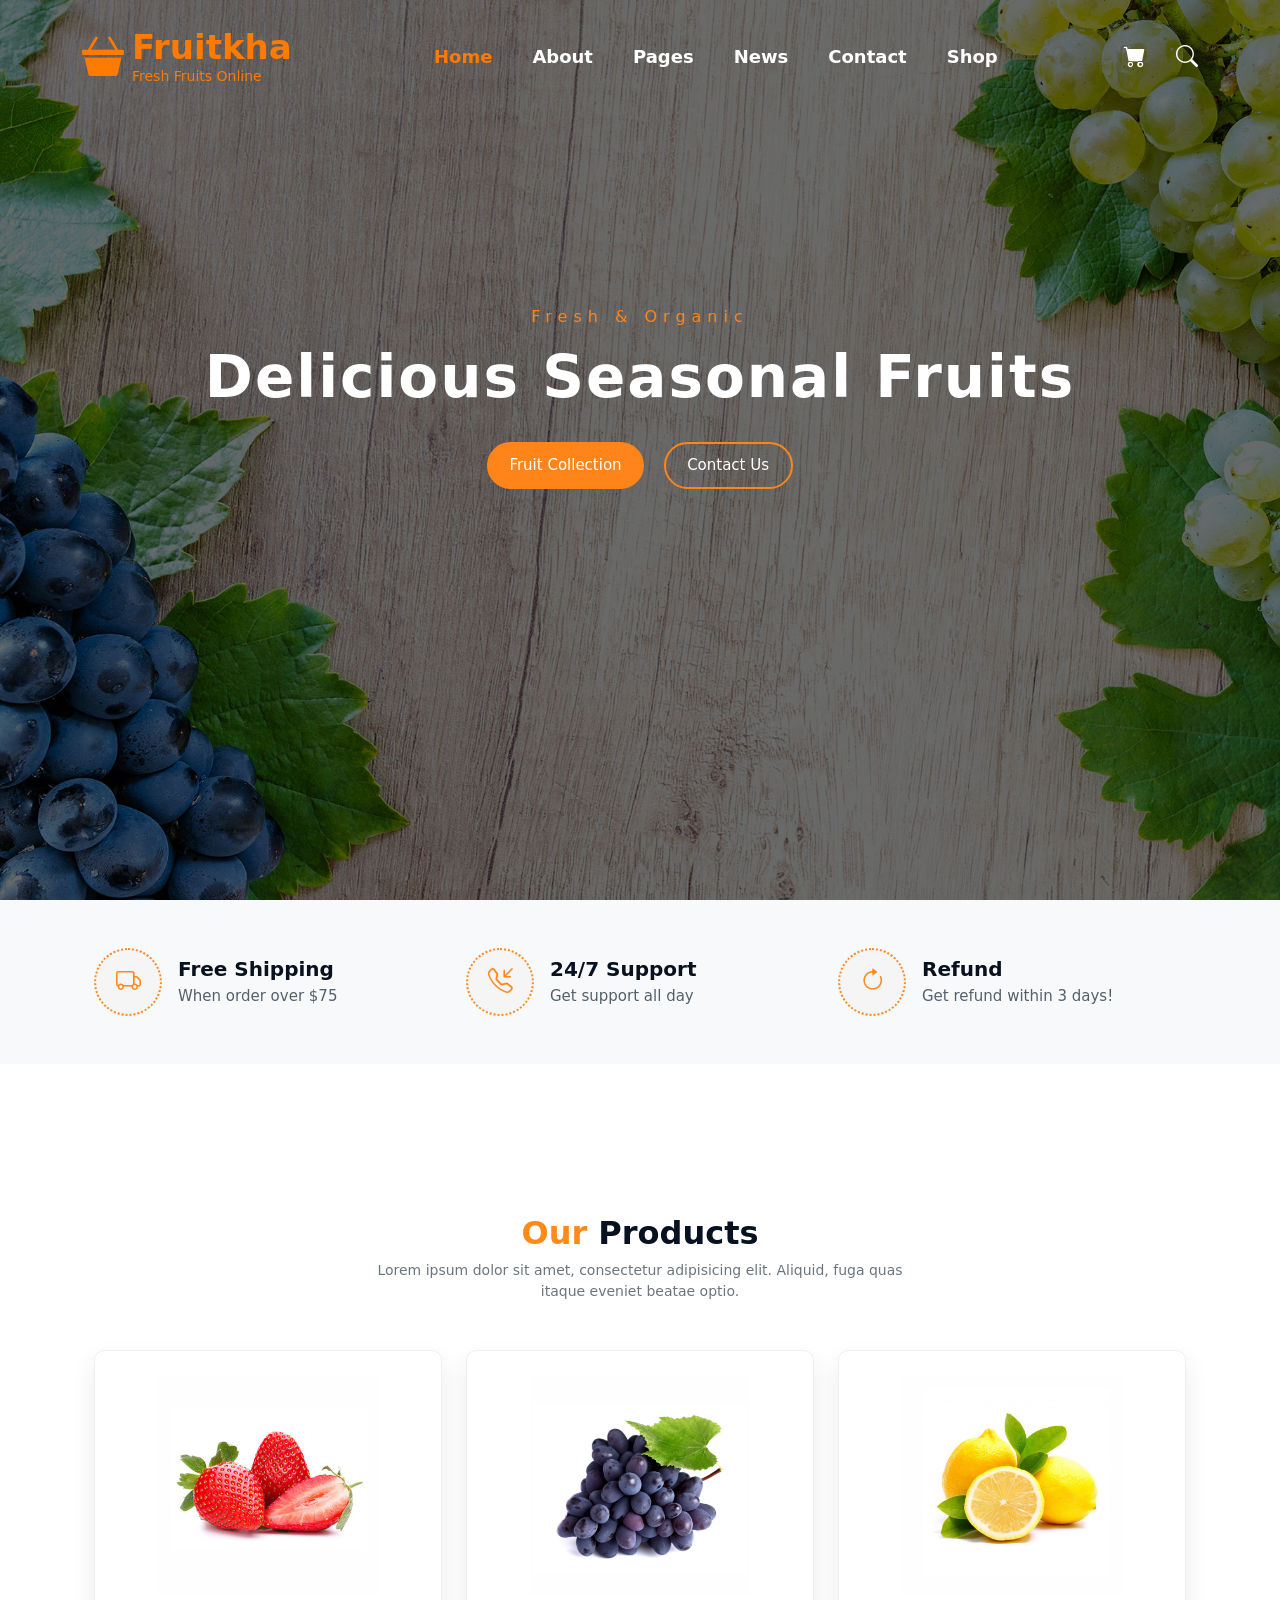
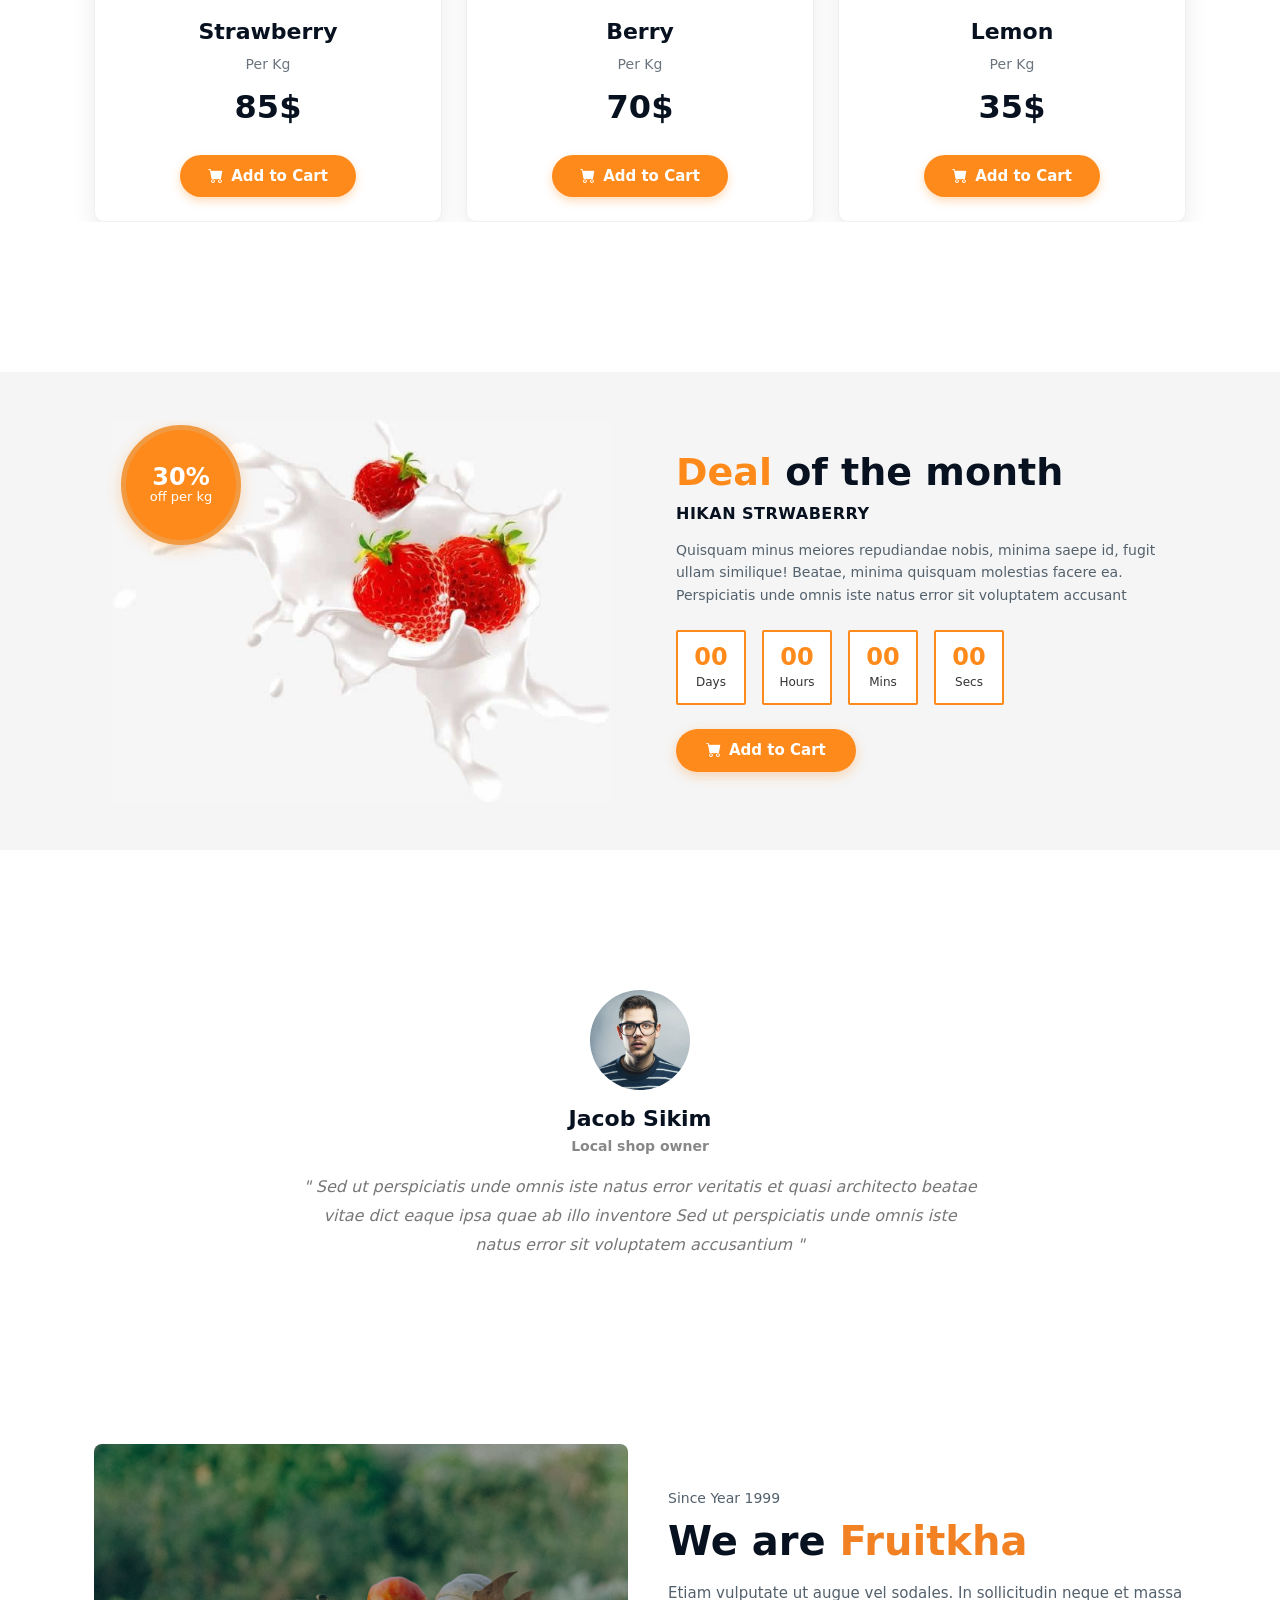
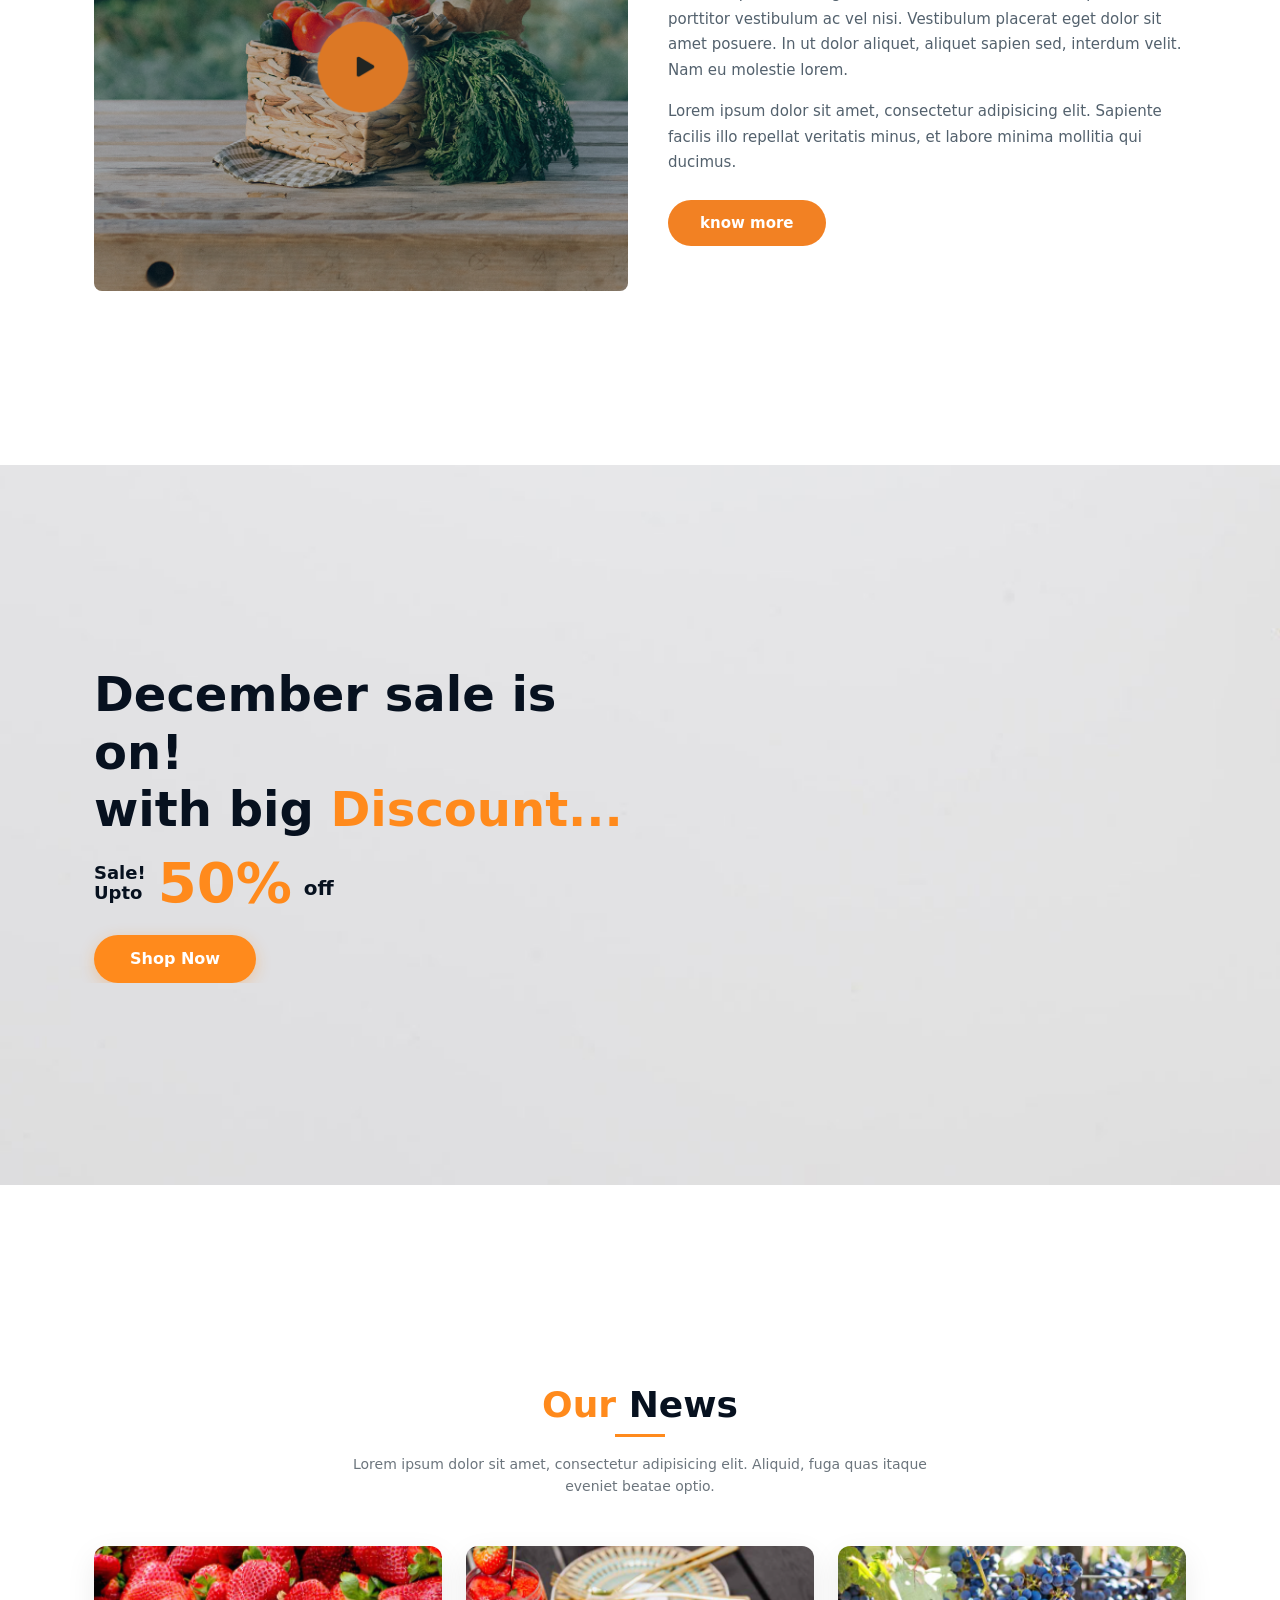
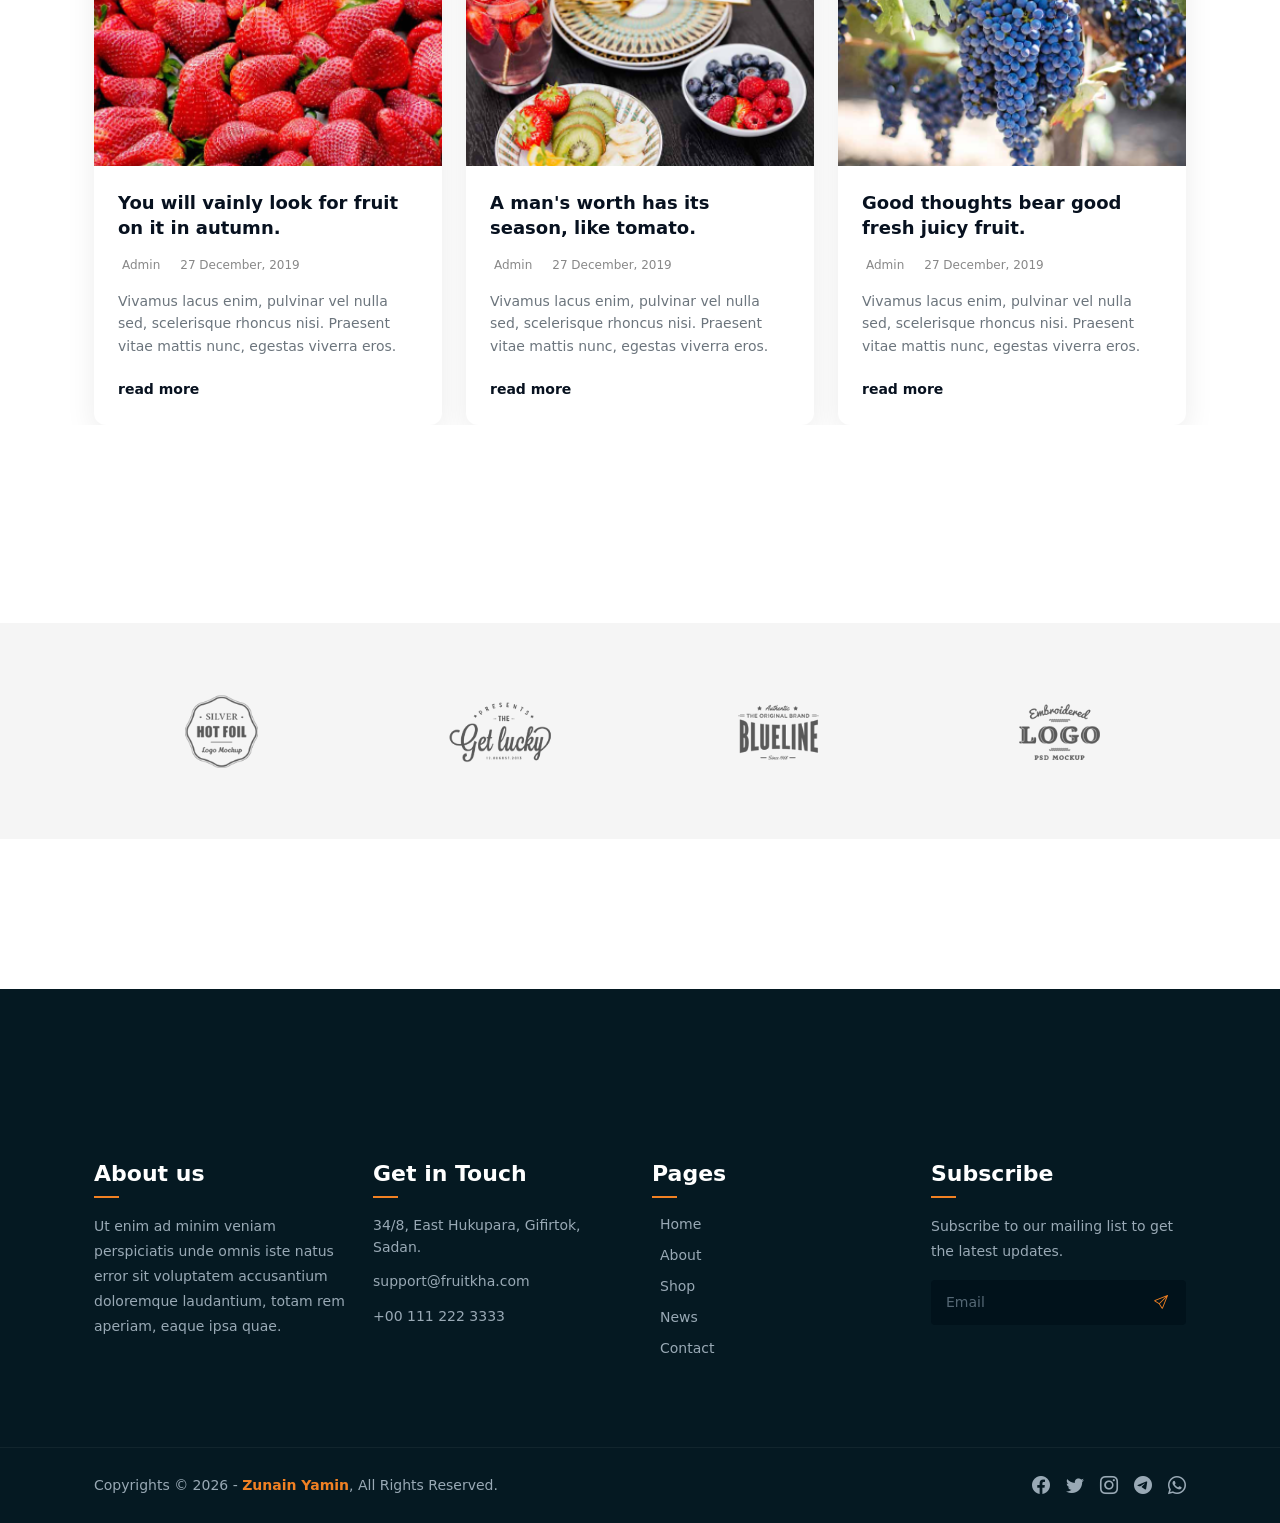
==== index.html @ 134c81fc "First commit - E-commerce project" ====
<!DOCTYPE html>
<html lang="en">

<head>
    <meta charset="UTF-8">
    <meta name="viewport" content="width=device-width, initial-scale=1.0">
    <title>Fruit shop</title>
    <link rel="stylesheet" href="https://cdn.jsdelivr.net/npm/@splidejs/splide@4.1.4/dist/css/splide.min.css">
    <link href="https://cdn.jsdelivr.net/npm/bootstrap@5.3.3/dist/css/bootstrap.min.css" rel="stylesheet" />

    <!-- Bootstrap Icons -->
    <link rel="stylesheet" href="https://cdn.jsdelivr.net/npm/bootstrap-icons@1.11.3/font/bootstrap-icons.min.css" />
    <link rel="stylesheet" href="./style.css">
</head>

<body>



    <section id="nav-bar">
        <nav class="navbar navbar-expand-lg fruit-navbar">
            <div class="container">

                <!-- Logo -->
                <a class="navbar-brand" href="#">
                    <div class="d-flex align-items-center">

                        <i class="bi bi-basket3-fill logo-icon"></i>

                        <div class="ms-2">
                            <div class="logo-title">Fruitkha</div>
                            <div class="logo-subtitle">Fresh Fruits Online</div>
                        </div>

                    </div>
                </a>


                <!-- Mobile Toggle -->
                <button class="navbar-toggler" type="button" data-bs-toggle="collapse" data-bs-target="#navbarMenu"
                    aria-controls="navbarMenu" aria-expanded="false" aria-label="Toggle navigation">

                    <span class="navbar-toggler-icon"></span>
                </button>


                <!-- Navbar Content -->
                <div class="collapse navbar-collapse" id="navbarMenu">

                    <!-- Menu -->
                    <ul class="navbar-nav mx-auto mb-2 mb-lg-0">

                        <li class="nav-item">
                            <a class="nav-link active" href="#">Home</a>
                        </li>

                        <li class="nav-item">
                            <a class="nav-link" href="#">About</a>
                        </li>

                        <li class="nav-item">
                            <a class="nav-link" href="#">Pages</a>
                        </li>

                        <li class="nav-item">
                            <a class="nav-link" href="#">News</a>
                        </li>

                        <li class="nav-item">
                            <a class="nav-link" href="#">Contact</a>
                        </li>

                        <li class="nav-item">
                            <a class="nav-link" href="#">Shop</a>
                        </li>

                    </ul>


                    <!-- Right Side -->
                    <div class="navbar-actions">

                        <a href="#">
                            <i class="bi bi-cart-fill"></i>
                        </a>

                        <a href="#">
                            <i class="bi bi-search"></i>
                        </a>

                    </div>

                </div>

            </div>
        </nav>

        <!------------ Hero-Section Content ---------->
        <div class="hero-content">
            <h1>
                <span>Fresh & Organic</span>
            </h1>
            <div class="hero-heading">
                <h1>Delicious Seasonal Fruits</h1>
            </div>
            <div class="buttons">
                <a href="#" class="btn-primary">Fruit Collection</a>
                <a href="#" class="btn-outline">Contact Us</a>
            </div>
        </div>




    </section>


    <!----------------------------Features---------------------------->

    <section class="features bg-light py-5">
        <div class="container">
            <div class="row align-items-center justify-content-start justify-content-md-between g-4">

                <!-- Free Shipping -->
                <div class="col-12 col-md-6 col-lg-4">
                    <div class="d-flex align-items-center justify-content-start">
                        <div class="feature-icon">
                            <i class="bi bi-truck"></i>
                        </div>

                        <div class="ms-3 text-start">
                            <h3 class="mb-1">Free Shipping</h3>
                            <p class="mb-0">When order over $75</p>
                        </div>
                    </div>
                </div>

                <!-- Support -->
                <div class="col-12 col-md-6 col-lg-4">
                    <div class="d-flex align-items-center justify-content-start">
                        <div class="feature-icon">
                            <i class="bi bi-telephone-inbound"></i>
                        </div>

                        <div class="ms-3 text-start">
                            <h3 class="mb-1">24/7 Support</h3>
                            <p class="mb-0">Get support all day</p>
                        </div>
                    </div>
                </div>

                <!-- Refund -->
                <div class="col-12 col-md-6 col-lg-4">
                    <div class="d-flex align-items-center justify-content-start">
                        <div class="feature-icon">
                            <i class="bi bi-arrow-clockwise"></i>
                        </div>

                        <div class="ms-3 text-start">
                            <h3 class="mb-1">Refund</h3>
                            <p class="mb-0">Get refund within 3 days!</p>
                        </div>
                    </div>
                </div>

            </div>
        </div>
    </section>

    <!---------------------------Our Products -------------------------->

    <section class="products">
        <div class="container">
            <!-- Section Title & Subtitle -->
            <div class="text-center mb-5">
                <h2 class="section-title">Our <span>Products</span></h2>
                <p class="section-subtitle mx-auto">
                    Lorem ipsum dolor sit amet, consectetur adipisicing elit. Aliquid, fuga quas itaque eveniet beatae
                    optio.
                </p>
            </div>

            <!-- Products Grid (col-12 mobile, col-md-6 tablet, col-lg-4 desktop) -->
            <div class="row g-4 justify-content-center">

                <!-- Product 1 -->
                <div class="col-12 col-md-6 col-lg-4">
                    <div class="product-card text-center p-4">
                        <div class="product-img mb-4">
                            <img src="./images/product-img-1.jpg" alt="Strawberry" class="img-fluid">
                        </div>
                        <h3 class="product-title">Strawberry</h3>
                        <p class="product-unit mb-2">Per Kg</p>
                        <div class="product-price mb-4">85$</div>
                        <button class="btn btn-cart">
                            <i class="bi bi-cart-fill me-2"></i>Add to Cart
                        </button>
                    </div>
                </div>

                <!-- Product 2 -->
                <div class="col-12 col-md-6 col-lg-4">
                    <div class="product-card text-center p-4">
                        <div class="product-img mb-4">
                            <img src="./images/product-img-2.jpg" alt="Berry" class="img-fluid">
                        </div>
                        <h3 class="product-title">Berry</h3>
                        <p class="product-unit mb-2">Per Kg</p>
                        <div class="product-price mb-4">70$</div>
                        <button class="btn btn-cart">
                            <i class="bi bi-cart-fill me-2"></i>Add to Cart
                        </button>
                    </div>
                </div>

                <!-- Product 3 -->
                <div class="col-12 col-md-6 col-lg-4">
                    <div class="product-card text-center p-4">
                        <div class="product-img mb-4">
                            <img src="./images/product-img-3.jpg" alt="Lemon" class="img-fluid">
                        </div>
                        <h3 class="product-title">Lemon</h3>
                        <p class="product-unit mb-2">Per Kg</p>
                        <div class="product-price mb-4">35$</div>
                        <button class="btn btn-cart">
                            <i class="bi bi-cart-fill me-2"></i>Add to Cart
                        </button>
                    </div>
                </div>

            </div>
        </div>
    </section>

    <!---------------------------Our Deal -------------------------->

    <section class="deal-section py-5">
        <div class="container">
            <div class="row align-items-center g-4">

                <!-- Left Column: Image with Badge Overlay -->
                <div class="col-12 col-lg-6">
                    <div class="deal-img-wrapper position-relative text-center">

                        <!-- Offer Badge overlay on top-left of image -->
                        <div class="discount-badge">
                            <span class="badge-percent">30%</span>
                            <span class="badge-text">off per kg</span>
                        </div>

                        <!-- Image Placeholder -->
                        <img src="./images/Deal-img.jpg" alt="Hikan Strawberry Deal" class="img-fluid deal-img">
                    </div>
                </div>

                <!-- Right Column: Content & Countdown -->
                <div class="col-12 col-lg-6">
                    <div class="deal-content ps-lg-4">
                        <h2 class="deal-title mb-2">Deal <span>of the month</span></h2>
                        <h4 class="deal-subtitle text-uppercase mb-3">HIKAN STRWABERRY</h4>
                        <p class="deal-description mb-4">
                            Quisquam minus meiores repudiandae nobis, minima saepe id, fugit ullam similique! Beatae,
                            minima quisquam molestias facere ea. Perspiciatis unde omnis iste natus error sit voluptatem
                            accusant
                        </p>

                        <!-- Timer Countdown Boxes -->
                        <div class="timer-container d-flex gap-3 mb-4 flex-wrap">
                            <div class="timer-box">
                                <span class="timer-number">00</span>
                                <span class="timer-label">Days</span>
                            </div>
                            <div class="timer-box">
                                <span class="timer-number">00</span>
                                <span class="timer-label">Hours</span>
                            </div>
                            <div class="timer-box">
                                <span class="timer-number">00</span>
                                <span class="timer-label">Mins</span>
                            </div>
                            <div class="timer-box">
                                <span class="timer-number">00</span>
                                <span class="timer-label">Secs</span>
                            </div>
                        </div>

                        <!-- Add to Cart Button -->
                        <button class="btn btn-cart">
                            <i class="bi bi-cart-fill me-2"></i>Add to Cart
                        </button>
                    </div>
                </div>

            </div>
        </div>
    </section>


    <!-------------- Testimonial Section ----------------->
    <section class="testimonial-section">
        <div class="container">
            <div class="splide testimonial-slider" id="testimonialSlider">
                <div class="splide__track">
                    <ul class="splide__list">

                        <!-- Slide 1 -->
                        <li class="splide__slide">
                            <div class="testimonial-card text-center">
                                <div class="avatar-wrapper mb-3">
                                    <img src="./images/avatar3.png" alt="Jacob Sikim" class="avatar-img">
                                </div>
                                <h3 class="author-name">Jacob Sikim</h3>
                                <span class="author-title d-block mb-3">Local shop owner</span>
                                <p class="testimonial-quote">
                                    " Sed ut perspiciatis unde omnis iste natus error veritatis et quasi architecto
                                    beatae vitae dict eaque ipsa quae ab illo inventore Sed ut perspiciatis unde omnis
                                    iste natus error sit voluptatem accusantium "
                                </p>
                                <div class="quote-icon">
                                    <i class="fa-solid fa-quote-right"></i>
                                </div>
                            </div>
                        </li>

                        <!-- Slide 2 -->
                        <li class="splide__slide">
                            <div class="testimonial-card text-center">
                                <div class="avatar-wrapper mb-3">
                                    <img src="./images/avatar1.png" alt="John Doe" class="avatar-img">
                                </div>
                                <h3 class="author-name">John Doe</h3>
                                <span class="author-title d-block mb-3">Store Owner</span>
                                <p class="testimonial-quote">
                                    " Sed ut perspiciatis unde omnis iste natus error veritatis et quasi architecto
                                    beatae vitae dict eaque ipsa quae ab illo inventore Sed ut perspiciatis unde omnis
                                    iste natus error sit voluptatem accusantium "
                                </p>
                                <div class="quote-icon">
                                    <i class="fa-solid fa-quote-right"></i>
                                </div>
                            </div>
                        </li>

                        <!-- Slide 3 -->
                        <li class="splide__slide">
                            <div class="testimonial-card text-center">
                                <div class="avatar-wrapper mb-3">
                                    <img src="./images/avatar2.png" alt="Alex Smith" class="avatar-img">
                                </div>
                                <h3 class="author-name">Alex Smith</h3>
                                <span class="author-title d-block mb-3">Customer</span>
                                <p class="testimonial-quote">
                                    " Sed ut perspiciatis unde omnis iste natus error veritatis et quasi architecto
                                    beatae vitae dict eaque ipsa quae ab illo inventore Sed ut perspiciatis unde omnis
                                    iste natus error sit voluptatem accusantium "
                                </p>
                                <div class="quote-icon">
                                    <i class="fa-solid fa-quote-right"></i>
                                </div>
                            </div>
                        </li>

                    </ul>
                </div>
            </div>
        </div>
    </section>


    <!-------------- About Section ----------------->

    <section class="about-section">
        <div class="container py-lg-4">
            <div class="row align-items-center g-5">

                <!-- Left Column: Video Image Box -->
                <div class="col-12 col-lg-6">
                    <div class="video-box position-relative overflow-hidden rounded-3">
                        <img src="./images/image.png" alt="We are Fruitkha" class="img-fluid w-100 video-thumb">

                        <!-- Play Button Overlay -->
                        <a href="https://www.youtube.com/watch?v=YOUR_VIDEO_ID" class="play-btn popup-youtube">
                            <i class="fa-solid fa-play"></i>
                        </a>
                    </div>
                </div>

                <!-- Right Column: Text Content -->
                <div class="col-12 col-lg-6">
                    <div class="about-content ps-lg-3">
                        <span class="subtitle d-block mb-2">Since Year 1999</span>
                        <h2 class="title mb-3">We are <span>Fruitkha</span></h2>

                        <p class="description mb-3">
                            Etiam vulputate ut augue vel sodales. In sollicitudin neque et massa porttitor vestibulum ac
                            vel nisi. Vestibulum placerat eget dolor sit amet posuere. In ut dolor aliquet, aliquet
                            sapien sed, interdum velit. Nam eu molestie lorem.
                        </p>

                        <p class="description mb-4">
                            Lorem ipsum dolor sit amet, consectetur adipisicing elit. Sapiente facilis illo repellat
                            veritatis minus, et labore minima mollitia qui ducimus.
                        </p>

                        <a href="#" class="btn btn-know-more">know more</a>
                    </div>
                </div>

            </div>
        </div>
    </section>



    <!-------------- Sale Section ----------------->


    <section id="sale" class="d-flex align-items-center">
        <div class="container">
            <div class="row">
                <div class="col-12 col-md-8 col-lg-6">
                    <div class="sale-content">
                        <h2 class="sale-title mb-3 font-size">
                            December sale is on!<br>
                            with big <span>Discount...</span>
                        </h2>

                        <div class="sale-offer mb-4">
                            <span class="sale-text">Sale!<br>Upto</span>
                            <span class="discount-price">50%</span>
                            <span class="off-text">off</span>
                        </div>

                        <a href="#" class="btn btn-shop-now">Shop Now</a>
                    </div>
                </div>
            </div>
        </div>
    </section>



    <!-------------- News Section ----------------->

    <section class="news-section py-5">
        <div class="container">

            <!-- Section Header -->
            <div class="text-center mb-5">
                <h2 class="news-title">Our <span>News</span></h2>
                <div class="title-underline mx-auto mb-3"></div>
                <p class="news-subtitle mx-auto">
                    Lorem ipsum dolor sit amet, consectetur adipisicing elit. Aliquid, fuga quas itaque eveniet beatae
                    optio.
                </p>
            </div>

            <!-- News Cards Grid -->
            <div class="row g-4 justify-content-center">

                <!-- Card 1 -->
                <div class="col-12 col-md-6 col-lg-4">
                    <div class="news-card h-100">
                        <div class="news-img-box">
                            <img src="./images/news 1.png" alt="News Image" class="news-img">
                        </div>
                        <div class="news-content p-4">
                            <h3 class="news-card-title">You will vainly look for fruit on it in autumn.</h3>

                            <div class="news-meta d-flex gap-3 my-3">
                                <span><i class="fa-solid fa-user me-1"></i> Admin</span>
                                <span><i class="fa-solid fa-calendar-days me-1"></i> 27 December, 2019</span>
                            </div>

                            <p class="news-excerpt">
                                Vivamus lacus enim, pulvinar vel nulla sed, scelerisque rhoncus nisi. Praesent vitae
                                mattis nunc, egestas viverra eros.
                            </p>

                            <a href="#" class="read-more-btn">read more <i class="fa-solid fa-angle-right ms-1"></i></a>
                        </div>
                    </div>
                </div>

                <!-- Card 2 -->
                <div class="col-12 col-md-6 col-lg-4">
                    <div class="news-card h-100">
                        <div class="news-img-box">
                            <img src="./images/news2.png" alt="News Image" class="news-img">
                        </div>
                        <div class="news-content p-4">
                            <h3 class="news-card-title">A man's worth has its season, like tomato.</h3>

                            <div class="news-meta d-flex gap-3 my-3">
                                <span><i class="fa-solid fa-user me-1"></i> Admin</span>
                                <span><i class="fa-solid fa-calendar-days me-1"></i> 27 December, 2019</span>
                            </div>

                            <p class="news-excerpt">
                                Vivamus lacus enim, pulvinar vel nulla sed, scelerisque rhoncus nisi. Praesent vitae
                                mattis nunc, egestas viverra eros.
                            </p>

                            <a href="#" class="read-more-btn">read more <i class="fa-solid fa-angle-right ms-1"></i></a>
                        </div>
                    </div>
                </div>

                <!-- Card 3 -->
                <div class="col-12 col-md-6 col-lg-4">
                    <div class="news-card h-100">
                        <div class="news-img-box">
                            <img src="./images/news3.png" alt="News Image" class="news-img">
                        </div>
                        <div class="news-content p-4">
                            <h3 class="news-card-title">Good thoughts bear good fresh juicy fruit.</h3>

                            <div class="news-meta d-flex gap-3 my-3">
                                <span><i class="fa-solid fa-user me-1"></i> Admin</span>
                                <span><i class="fa-solid fa-calendar-days me-1"></i> 27 December, 2019</span>
                            </div>

                            <p class="news-excerpt">
                                Vivamus lacus enim, pulvinar vel nulla sed, scelerisque rhoncus nisi. Praesent vitae
                                mattis nunc, egestas viverra eros.
                            </p>

                            <a href="#" class="read-more-btn">read more <i class="fa-solid fa-angle-right ms-1"></i></a>
                        </div>
                    </div>
                </div>

            </div>
        </div>
    </section>


    <!-------------- Collabrations ----------------->

    <section class="logo-carousel-section py-5">
        <div class="container">
            <div class="row align-items-center justify-content-center g-4">

                <!-- Logo 1 -->
                <div class="col-6 col-md-3">
                    <div class="logo-item d-flex align-items-center justify-content-center">
                        <img src="./images/logo1.png" alt="Client Logo 1" class="img-fluid logo-img">
                    </div>
                </div>

                <!-- Logo 2 -->
                <div class="col-6 col-md-3">
                    <div class="logo-item d-flex align-items-center justify-content-center">
                        <img src="./images/logo2.png" alt="Client Logo 2" class="img-fluid logo-img">
                    </div>
                </div>

                <!-- Logo 3 -->
                <div class="col-6 col-md-3">
                    <div class="logo-item d-flex align-items-center justify-content-center">
                        <img src="./images/logo3.png" alt="Client Logo 3" class="img-fluid logo-img">
                    </div>
                </div>

                <!-- Logo 4 -->
                <div class="col-6 col-md-3">
                    <div class="logo-item d-flex align-items-center justify-content-center">
                        <img src="./images/go4.png" alt="Client Logo 4" class="img-fluid logo-img">
                    </div>
                </div>

            </div>
        </div>
    </section>


    <footer class="footer-section">
        <!-- Main Footer Content -->
        <div class="footer-top py-5">
            <div class="container py-lg-4">
                <div class="row g-4">

                    <!-- Col 1: About us -->
                    <div class="col-12 col-md-6 col-lg-3">
                        <div class="footer-box">
                            <h2 class="widget-title">About us</h2>
                            <div class="title-line mb-3"></div>
                            <p class="footer-text">
                                Ut enim ad minim veniam perspiciatis unde omnis iste natus error sit voluptatem
                                accusantium doloremque laudantium, totam rem aperiam, eaque ipsa quae.
                            </p>
                        </div>
                    </div>

                    <!-- Col 2: Get in Touch -->
                    <div class="col-12 col-md-6 col-lg-3">
                        <div class="footer-box">
                            <h2 class="widget-title">Get in Touch</h2>
                            <div class="title-line mb-3"></div>
                            <ul class="contact-info list-unstyled">
                                <li>34/8, East Hukupara, Gifirtok, Sadan.</li>
                                <li>support@fruitkha.com</li>
                                <li>+00 111 222 3333</li>
                            </ul>
                        </div>
                    </div>

                    <!-- Col 3: Pages -->
                    <div class="col-12 col-md-6 col-lg-3">
                        <div class="footer-box">
                            <h2 class="widget-title">Pages</h2>
                            <div class="title-line mb-3"></div>
                            <ul class="footer-links list-unstyled">
                                <li><a href="#"><i class="fa-solid fa-chevron-right"></i> Home</a></li>
                                <li><a href="#"><i class="fa-solid fa-chevron-right"></i> About</a></li>
                                <li><a href="#"><i class="fa-solid fa-chevron-right"></i> Shop</a></li>
                                <li><a href="#"><i class="fa-solid fa-chevron-right"></i> News</a></li>
                                <li><a href="#"><i class="fa-solid fa-chevron-right"></i> Contact</a></li>
                            </ul>
                        </div>
                    </div>

                    <!-- Col 4: Subscribe -->
                    <div class="col-12 col-md-6 col-lg-3">
                        <div class="footer-box">
                            <h2 class="widget-title">Subscribe</h2>
                            <div class="title-line mb-3"></div>
                            <p class="footer-text mb-3">
                                Subscribe to our mailing list to get the latest updates.
                            </p>
                            <form class="subscribe-form d-flex">
                                <input type="email" placeholder="Email" required>
                                <button type="submit"><i class="bi bi-send"></i></button>
                            </form>
                        </div>
                    </div>

                </div>
            </div>
        </div>

        <!-- Sub Footer / Copyright -->
        <div class="copyright-section py-4">
            <div class="container">
                <div class="row align-items-center g-3">
                    <div class="col-12 col-md-8 text-center text-md-start">
                        <p class="copyright-text mb-0">
                            Copyrights © 2026 - <a href="#">Zunain Yamin</a>, All Rights Reserved.<br
                                class="d-block d-sm-none">
                            
                        </p>
                    </div>
                    <div class="col-12 col-md-4 text-center text-md-end">
                        <div class="social-icons d-flex justify-content-center justify-content-md-end gap-3">
                            <a href="#"><i class="bi bi-facebook"></i></a>
                            <a href="#"><i class="bi bi-twitter"></i></a>
                            <a href="#"><i class="bi bi-instagram"></i></a>
                            <a href="#"><i class="bi bi-telegram"></i></a>
                            <a href="#"><i class="bi bi-whatsapp"></i></a>
                        </div>
                    </div>
                </div>
            </div>
        </div>
    </footer>




    <script src="https://cdn.jsdelivr.net/npm/@splidejs/splide@4.1.4/dist/js/splide.min.js"></script>

    <script>
        document.addEventListener('DOMContentLoaded', function () {
            new Splide('#testimonialSlider', {
                type: 'loop',
                perPage: 1,
                autoplay: true,
                interval: 2400,
                arrows: false,
                pagination: true,
                pauseOnHover: true,
            }).mount();
        });
    </script>

    <!-- Bootstrap JS -->
    <script src="https://cdn.jsdelivr.net/npm/bootstrap@5.3.3/dist/js/bootstrap.bundle.min.js"></script>
</body>

</html>
---- style.css ----
/* =========================
   NAVBAR
========================= */


#nav-bar {
    background: linear-gradient(rgba(0, 0, 0, 0.586),
            rgba(0, 0, 0, 0.586)), url(./images/hero-bg.jpg);
    background-attachment: fixed;
    min-height: 100vh;
    background-size: cover;
    background-position: center;
    background-repeat: no-repeat;
}

.fruit-navbar {
    width: 100%;
    min-height: 100px;

    /* Transparent background
    background: rgba(255, 255, 255, 0.08); */


}



/* =========================
   LOGO
========================= */

.logo-icon {
    color: #ff7a00;
    font-size: 42px;
}

.logo-title {
    color: #ff7a00;
    font-size: 34px;
    font-weight: 700;
    line-height: 1;
}

.logo-subtitle {
    color: #ff7a00;
    font-size: 14px;
    margin-top: 5px;
    line-height: 1;
}


/* =========================
   NAV LINKS
========================= */

.fruit-navbar .nav-link {
    color: #fff;
    font-size: 18px;
    font-weight: 600;

    padding: 35px 20px !important;

    transition: 0.3s;
}

.fruit-navbar .nav-link:hover {
    color: #ff7a00;
}

.fruit-navbar .nav-link.active {
    color: #ff7a00;
}


/* =========================
   RIGHT ICONS
========================= */

.navbar-actions {
    display: flex;
    align-items: center;
    gap: 30px;
}

.navbar-actions a {
    color: #fff;
    font-size: 22px;
    text-decoration: none;

    transition: 0.3s;
}

.navbar-actions a:hover {
    color: #ff7a00;
}


/* =========================
   MOBILE
========================= */

.navbar-toggler {
    border: 1px solid rgba(255, 255, 255, .4);
}

.navbar-toggler:focus {
    box-shadow: none;
}

.navbar-toggler-icon {
    filter: brightness(0) invert(1);
}


@media (max-width: 991px) {

    .fruit-navbar {
        min-height: 80px;
    }

    .logo-icon {
        font-size: 32px;
    }

    .logo-title {
        font-size: 27px;
    }

    .logo-subtitle {
        font-size: 11px;
    }

    .fruit-navbar .nav-link {
        padding: 12px 0 !important;
        text-align: center;
    }

    .fruit-navbar .navbar-collapse {
        margin-top: 10px;
        padding: 15px;

        background: rgba(0, 0, 0, 0.7);
        border-radius: 8px;
    }

    .navbar-actions {
        justify-content: center;
        margin-top: 15px;
        padding-bottom: 10px;
    }
}

.hero-content {
    min-height: 60vh;
    display: flex;
    flex-direction: column;
    align-items: center;
    justify-content: center;
    text-align: center;

}

/* -----------Hero heading--------------- */
h1 span {
    color: #ff8419;
    letter-spacing: 6px;
    font-size: 16px;

}

.hero-heading h1 {
    color: white;
    margin-bottom: 30px;
    font-weight: 900;
    letter-spacing: 2px;

}

/* Large Desktop */
@media (min-width: 1400px) {
    .hero-heading h1 {
        font-size: 64px;
    }
}

/* Desktop / Laptop */
@media (min-width: 1200px) and (max-width: 1399px) {
    .hero-heading h1 {
        font-size: 58px;
    }
}

/* Small Laptop / Tablet Landscape */
@media (min-width: 992px) and (max-width: 1199px) {
    .hero-heading h1 {
        font-size: 52px;
    }
}

/* Tablet */
@media (min-width: 768px) and (max-width: 991px) {
    .hero-heading h1 {
        font-size: 46px;
    }
}

/* Mobile */
@media (min-width: 576px) and (max-width: 767px) {
    .hero-heading h1 {
        font-size: 40px;
    }
}

/* Small Mobile */
@media (max-width: 575px) {
    .hero-heading h1 {
        font-size: 34px;
    }
}

/* -------Hero buttons------------ */
.buttons {
    display: flex;
    align-items: center;
    gap: 20px;
}

.buttons a {
    height: 47px;
    padding: 0 20px;
    display: flex;
    align-items: center;
    justify-content: center;
    border-radius: 30px;
    font-size: 15px;
    font-weight: 500;
    text-decoration: none;
    transition: 0.3s ease;
}

/* Fruit Collection */
.btn-primary {
    min-width: 152px;
    background: #ff8419;
    color: #fff;
    border: 2px solid #ff8419;
}

/* Contact Us */
.btn-outline {
    min-width: 129px;
    background: transparent;
    color: #fff;
    border: 2px solid #ff8419;
}

/* Hover */
.btn-primary:hover {
    background: #e96f08;
    border-color: #e96f08;
}

.btn-outline:hover {
    background: #ff8419;
    color: #fff;
}


/* =========================
   FEATURES
========================= */



.feature-icon {
    background-color: #f5f5f5;
    width: 68px;
    height: 68px;
    min-width: 68px;

    border: 2px dotted #ff8a1c;
    border-radius: 50%;

    display: flex;
    align-items: center;
    justify-content: center;

    color: #ff8a1c;
    font-size: 25px;
    flex-shrink: 0;
}

.features h3 {
    font-size: 20px;
    font-weight: 700;
    color: #07111f;
    text-align: left;
}

.features p {
    font-size: 15px;
    color: #53616d;
    text-align: left;
}

/* Extra safety for small devices to strictly keep elements left-aligned */
@media (max-width: 767.98px) {
    .features .d-flex {
        justify-content: flex-start !important;
    }
}

/* =========================
   OUR PRODUCTS
========================= */

.products {
    margin-top: 150px;
    margin-bottom: 150px;
}

/* Section & Titles */
.section-title {
    font-size: 32px;
    font-weight: 800;
    color: #ff8a1c;
}

.section-title span {
    color: #07111f;
}

.section-subtitle {
    max-width: 550px;
    color: #6c757d;
    font-size: 14px;
}

/* Card Styling - Fixed border & shadow */
.product-card {
    background: #ffffff;
    border-radius: 10px;
    border: 1px solid #f0f0f0;
    box-shadow: 0 10px 25px rgba(0, 0, 0, 0.08);
    transition: transform 0.3s ease;
}

/* Image sizing matching reference height */
.product-img {
    height: 220px;
    display: flex;
    align-items: center;
    justify-content: center;
}

.product-img img {
    max-height: 100%;
    object-fit: contain;
}

/* Typography matching original bold styling */
.product-title {
    font-size: 22px;
    font-weight: 800;
    color: #07111f;
}

.product-unit {
    font-size: 14px;
    color: #6c757d;
}

.product-price {
    font-size: 32px;
    font-weight: 800;
    color: #07111f;
}

/* Orange Pill Button - Fixed width & background */
.btn-cart {
    background-color: #ff8a1c !important;
    color: #ffffff !important;
    border-radius: 50px !important;
    padding: 10px 28px !important;
    font-size: 15px !important;
    font-weight: 600 !important;
    border: none !important;
    display: inline-flex;
    align-items: center;
    justify-content: center;
    box-shadow: 0 4px 10px rgba(255, 138, 28, 0.3);
}

.btn-cart:hover {
    background-color: #e0740f !important;
}

/* =========================
   DEAL
========================= */


/* Main Section Background */
.deal-section {
    background-color: #f5f5f5;
}

/* Image Wrapper and Discount Badge Styling */
.deal-img-wrapper {
    max-width: 500px;
    margin: 0 auto;
}

.deal-img {
    width: 100%;
    height: auto;
    object-fit: contain;
}

.discount-badge {
    position: absolute;
    top: 5px;
    left: 10px;
    width: 120px;
    height: 120px;
    background-color: #ff8a1c;
    border: 5px solid #f29a41;
    /* Outer ring effect */
    border-radius: 50%;
    color: #ffffff;
    display: flex;
    flex-direction: column;
    align-items: center;
    justify-content: center;
    z-index: 2;
    box-shadow: 0 4px 15px rgba(255, 138, 28, 0.3);
}

.badge-percent {
    font-size: 24px;
    font-weight: 800;
    line-height: 1;
}

.badge-text {
    font-size: 13px;
    font-weight: 500;
    line-height: 1.2;
}

/* Typography */
.deal-title {
    font-size: 38px;
    font-weight: 800;
    color: #ff8a1c;
}

.deal-title span {
    color: #07111f;
}

.deal-subtitle {
    font-size: 16px;
    font-weight: 700;
    color: #07111f;
    letter-spacing: 0.5px;
}

.deal-description {
    color: #53616d;
    font-size: 14px;
    line-height: 1.6;
    max-width: 520px;
}

/* Countdown Timer Styling */
.timer-box {
    width: 70px;
    height: 75px;
    border: 2px solid #ff8a1c;
    background-color: #ffffff;
    display: flex;
    flex-direction: column;
    align-items: center;
    justify-content: center;
    border-radius: 2px;
}

.timer-number {
    font-size: 24px;
    font-weight: 800;
    color: #ff8a1c;
    line-height: 1;
}

.timer-label {
    font-size: 12px;
    color: #333333;
    margin-top: 4px;
    font-weight: 500;
}

/* Orange Pill Button */
.deal-content .btn-cart {
    background-color: #ff8a1c !important;
    color: #ffffff !important;
    border-radius: 50px !important;
    padding: 10px 30px !important;
    font-size: 15px !important;
    font-weight: 600 !important;
    border: none !important;
    display: inline-flex;
    align-items: center;
    justify-content: center;
    box-shadow: 0 4px 12px rgba(255, 138, 28, 0.3);
}

.deal-content .btn-cart:hover {
    background-color: #e0740f !important;
}

/* Mobile responsive tweak for badge size */
@media (max-width: 576px) {
    .discount-badge {
        width: 90px;
        height: 90px;
        top: 0;
        left: 0;
    }

    .badge-percent {
        font-size: 18px;
    }

    .badge-text {
        font-size: 10px;
    }

    .deal-title {
        font-size: 30px;
    }
}

/* =========================
   TESTINOMIAL
========================= */
.testimonial-section {
    background-color: #ffffff;
    margin-top: 120px;
    margin-bottom: 120px;
}

.testimonial-card {
    max-width: 750px;
    margin: 0 auto;
    padding: 20px;
}

/* Avatar Image */
.avatar-wrapper {
    width: 100px;
    height: 100px;
    margin: 0 auto;
}

.avatar-img {
    width: 100%;
    height: 100%;
    object-fit: cover;
    border-radius: 50%;
}

/* Text Styling */
.author-name {
    font-size: 22px;
    font-weight: 800;
    color: #07111f;
    margin-bottom: 4px;
}

.author-title {
    font-size: 14px;
    color: #888888;
    font-weight: 600;
}

.testimonial-quote {
    font-size: 16px;
    font-style: italic;
    color: #777777;
    line-height: 1.8;
    max-width: 680px;
    margin: 0 auto 20px auto;
}

/* Quote Icon at Bottom */
.quote-icon {
    font-size: 32px;
    color: #cccccc;
}

/* Custom Splide Dots Styling */
.splide__pagination {
    bottom: -30px;
}

.splide__pagination__page {
    background: #dddddd;
}

.splide__pagination__page.is-active {
    background: #ff8a1c;
    transform: scale(1.2);
}

/* =========================
   About Section
========================= */

.about-section {
    background-color: #ffffff;
}


/* Typography */
.about-content .subtitle {
    font-size: 14px;
    color: #53616d;
    font-weight: 500;
}

.about-content .title {
    font-size: 40px;
    font-weight: 800;
    color: #07111f;
}

.about-content .title span {
    color: #f28123;
}

.about-content .description {
    font-size: 15px;
    color: #53616d;
    line-height: 1.7;
}

/* Button Styling */
.btn-know-more {
    background-color: #f28123;
    color: #ffffff;
    border-radius: 50px;
    padding: 12px 32px;
    font-size: 15px;
    font-weight: 700;
    text-transform: lowercase;
    display: inline-block;
    border: none;
    transition: background-color 0.3s ease;
}

.btn-know-more:hover {
    background-color: #07111f;
    color: #ffffff;
}

/* Mobile responsive tweak */
@media (max-width: 991.98px) {
    .about-content .title {
        font-size: 32px;
    }
}

/* =========================
   Sale Section
========================= */
#sale {
    background-image: url('./images/bg.jpg');
    background-size: cover;
    background-repeat: no-repeat;
    width: 100%;
    min-height: 80vh;
    padding: 60px 0;
    margin-top: 150px;
    margin-bottom: 150px;
}

/* Heading Styling */
.sale-content h2 {
    font-size: clamp(1.8rem, 5vw, 3rem);
}

.sale-title {
    font-size: 42px;
    font-weight: 800;
    color: #07111f;
    line-height: 1.2;
}



.sale-title span {
    color: #ff8a1c;
}

/* Offer Badges Layout */
.sale-offer {
    display: flex;
    align-items: center;
    gap: 12px;
}

.sale-text {
    font-size: 18px;
    font-weight: 600;
    color: #07111f;
    line-height: 1.1;
}

.discount-price {
    font-size: 56px;
    font-weight: 800;
    color: #ff8a1c;
    line-height: 1;
}

.off-text {
    font-size: 20px;
    font-weight: 600;
    color: #07111f;
    align-self: flex-end;
    margin-bottom: 8px;
}

/* Shop Now Button */
.btn-shop-now {
    background-color: #ff8a1c !important;
    color: #ffffff !important;
    border-radius: 50px !important;
    padding: 12px 36px !important;
    font-size: 16px !important;
    font-weight: 700 !important;
    text-decoration: none;
    display: inline-block;
    border: none !important;
    box-shadow: 0 4px 15px rgba(255, 138, 28, 0.3);
    transition: background-color 0.3s ease;
}

.btn-shop-now:hover {
    background-color: #e0740f !important;
}

/* Mobile Responsive Adjustments */
@media (max-width: 767.98px) {
    .sale-title {
        font-size: 30px;
    }

    .discount-price {
        font-size: 42px;
    }

    #sale {
        min-height: 60vh;
    }
}

/* =========================
   NEWS SECTION
========================= */
.news-section {
    background-color: #ffffff;
}

/* Header Styling */
.news-title {
    font-size: 36px;
    font-weight: 800;
    color: #ff8a1c;
}

.news-title span {
    color: #07111f;
}

.title-underline {
    width: 50px;
    height: 3px;
    background-color: #ff8a1c;
}

.news-subtitle {
    max-width: 580px;
    color: #6c757d;
    font-size: 14px;
    line-height: 1.6;
}

/* News Card Styling */
.news-card {
    background: #ffffff;
    border-radius: 12px;
    box-shadow: 0 10px 30px rgba(0, 0, 0, 0.08);
    overflow: hidden;
    transition: transform 0.3s ease, box-shadow 0.3s ease;
    display: flex;
    flex-direction: column;
}

.news-card:hover {
    transform: translateY(-5px);
    box-shadow: 0 15px 35px rgba(0, 0, 0, 0.12);
}

/* Image Container */
.news-img-box {
    width: 100%;
    height: 220px;
    overflow: hidden;
}

.news-img {
    width: 100%;
    height: 100%;
    object-fit: cover;
    transition: transform 0.3s ease;
}

.news-card:hover .news-img {
    transform: scale(1.05);
}

/* Content Styling */
.news-card-title {
    font-size: 18px;
    font-weight: 700;
    color: #07111f;
    line-height: 1.4;
    margin: 0;
}

.news-meta {
    font-size: 12px;
    color: #888888;
}

.news-excerpt {
    font-size: 14px;
    color: #6c757d;
    line-height: 1.6;
    margin-bottom: 20px;
}

/* Read More Link */
.read-more-btn {
    font-size: 14px;
    font-weight: 700;
    color: #07111f;
    text-decoration: none;
    transition: color 0.2s ease;
    margin-top: auto;
    display: inline-block;
}

.read-more-btn:hover {
    color: #ff8a1c;
}


/* =========================
   Collabrations SECTION
========================= */

.logo-carousel-section {
    background-color: #f5f5f5;
    margin-top: 150px;
    margin-bottom: 150px;
}


.logo-item {
    height: 120px;
    padding: 15px;
}

/* Logo Image Properties */
.logo-img {
    max-height: 80px;
    max-width: 100%;
    width: auto;
    object-fit: contain;
    filter: grayscale(100%);
    /* Keeps all logos in uniform black/grey style */
    opacity: 0.8;
    transition: all 0.3s ease;
}

/* Slight hover effect for interactiveness */
.logo-item:hover .logo-img {
    filter: grayscale(0%);
    opacity: 1;
    transform: scale(1.05);
}

/* Mobile Adjustments */
@media (max-width: 576px) {
    .logo-item {
        height: 90px;
    }

    .logo-img {
        max-height: 60px;
    }
}




/* =========================
   Footer SECTION
========================= */

/* Footer Base Background */
.footer-section {
    background-color: #051922;
    color: #99a9b5;
    font-size: 14px;
    padding-top: 100px;
}

/* Titles and Underlines */
.widget-title {
    color: #ffffff;
    font-size: 22px;
    font-weight: 600;
    margin-bottom: 8px;
}

.title-line {
    width: 25px;
    height: 2px;
    background-color: #f28123;
}

/* Text and Lists Styling */
.footer-text {
    line-height: 1.8;
    color: #99a9b5;
}

.contact-info li {
    margin-bottom: 12px;
    line-height: 1.6;
}

.footer-links li {
    margin-bottom: 10px;
}

.footer-links a {
    color: #99a9b5;
    text-decoration: none;
    transition: color 0.3s ease;
    display: flex;
    align-items: center;
    gap: 8px;
}

.footer-links a i {
    font-size: 11px;
    color: #f28123;
}

.footer-links a:hover {
    color: #f28123;
}

/* Subscribe Form Input + Button */
.subscribe-form {
    background-color: #01121b;
    border-radius: 4px;
    overflow: hidden;
}

.subscribe-form input {
    background: transparent;
    border: none;
    padding: 12px 15px;
    color: #ffffff;
    width: 100%;
    outline: none;
    font-size: 14px;
}

.subscribe-form input::placeholder {
    color: #556875;
}

.subscribe-form button {
    background: transparent;
    border: none;
    padding: 0 18px;
    color: #f28123;
    font-size: 14px;
    cursor: pointer;
    transition: color 0.3s ease;
}

.subscribe-form button:hover {
    color: #ffffff;
}

/* Copyright & Sub-Footer Separator */
.copyright-section {
    border-top: 1px solid rgba(255, 255, 255, 0.05);
}

.copyright-text {
    color: #99a9b5;
    font-size: 14px;
}

.copyright-text a {
    color: #f28123;
    text-decoration: none;
    font-weight: 600;
}

.copyright-text a:hover {
    text-decoration: underline;
}

/* Social Icons */
.social-icons a {
    color: #99a9b5;
    font-size: 18px;
    transition: color 0.3s ease;
}

.social-icons a:hover {
    color: #f28123;
}
.container, .container-fluid {
    overflow: hidden; }

.row {
    --bs-gutter-x: 1.5rem;
    margin-right: 0 !important;
    margin-left: 0 !important;
}

h1, h2, .big-heading {
    font-size: clamp(1.75rem, 4vw, 3rem);
    word-break: break-word;
}
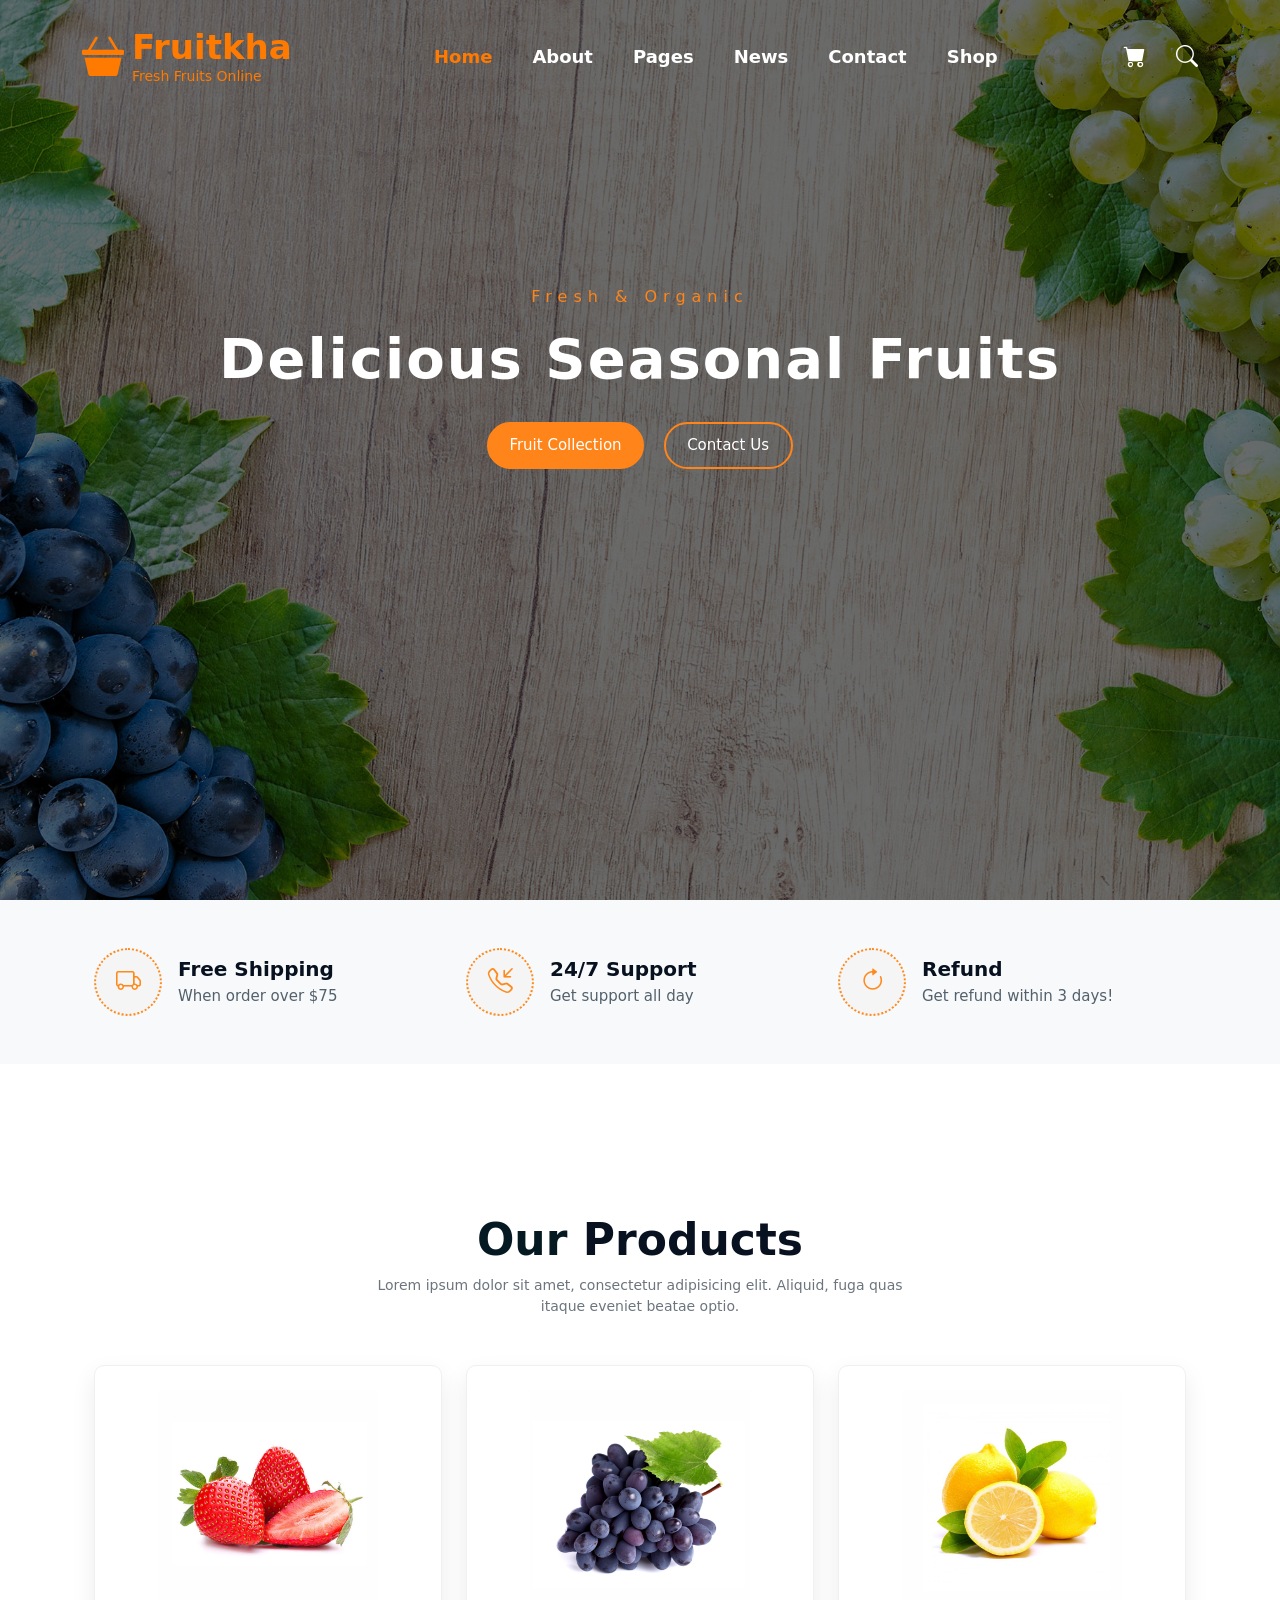
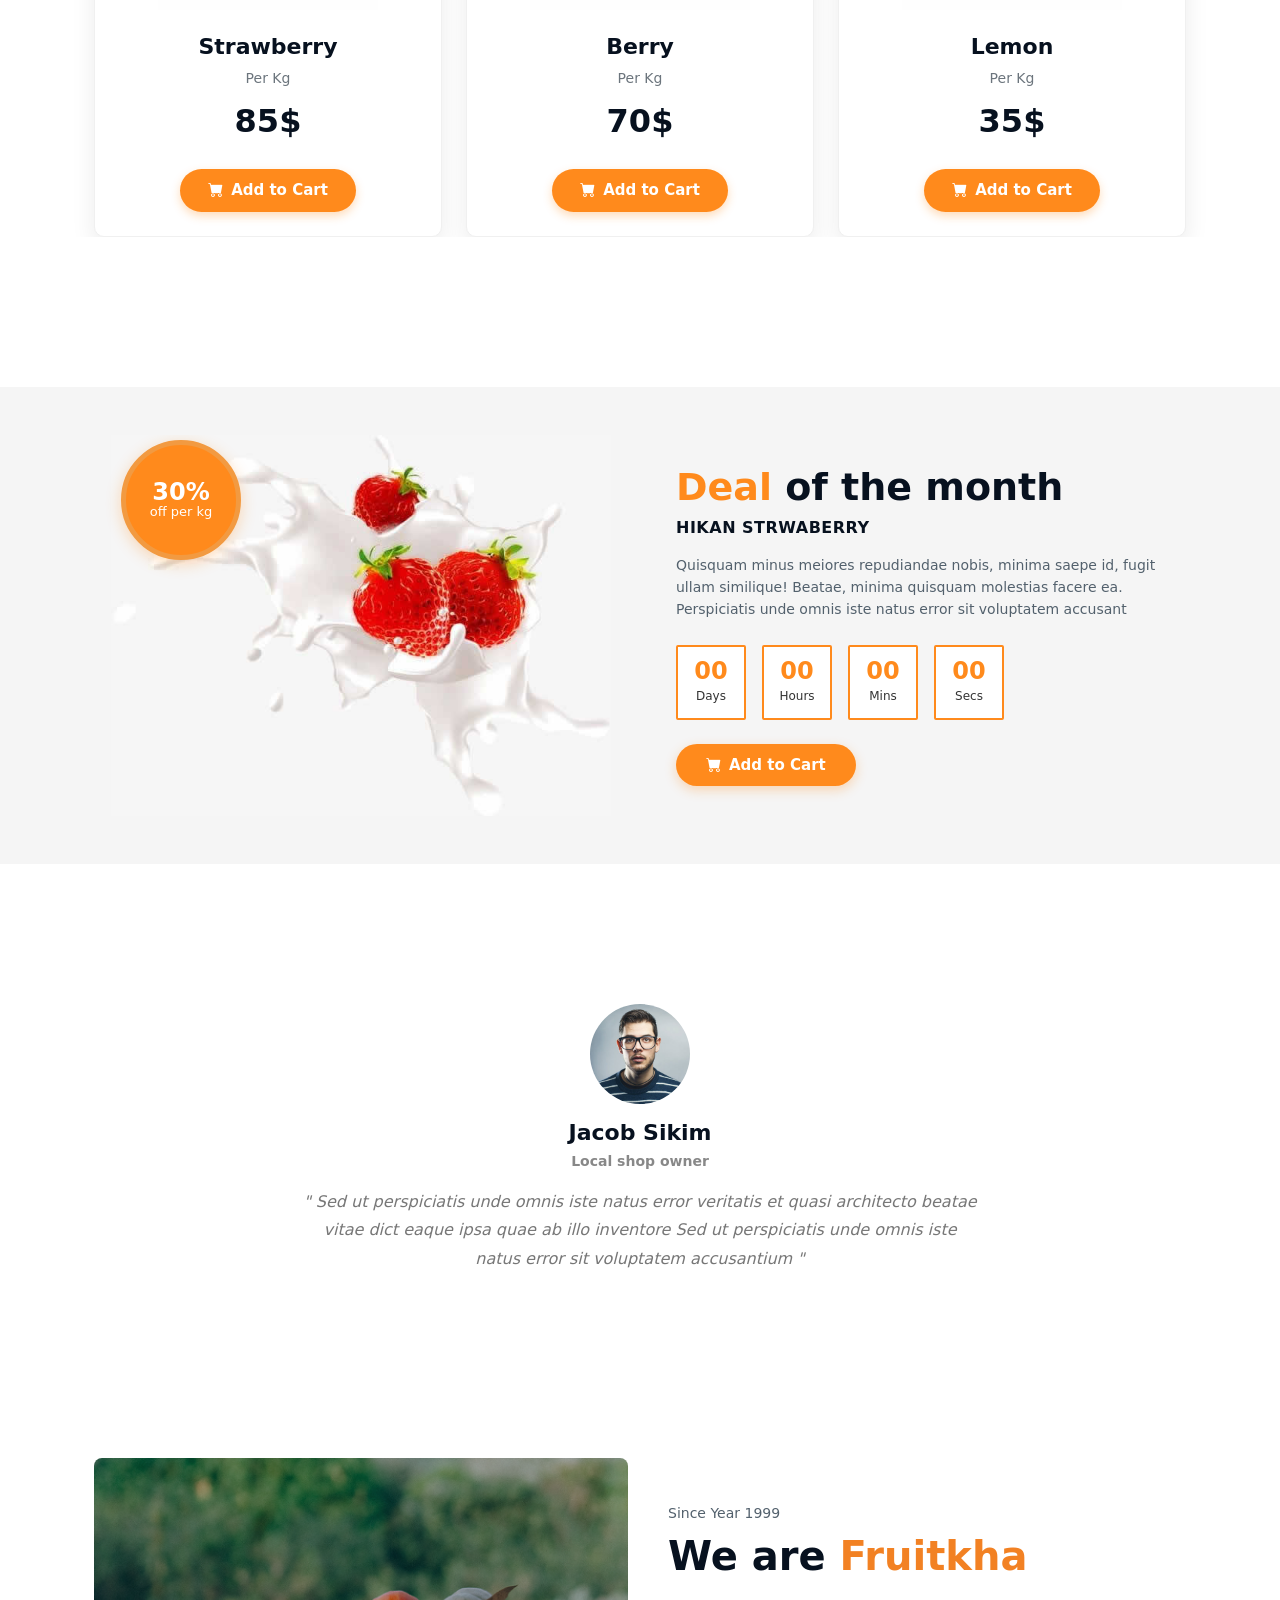
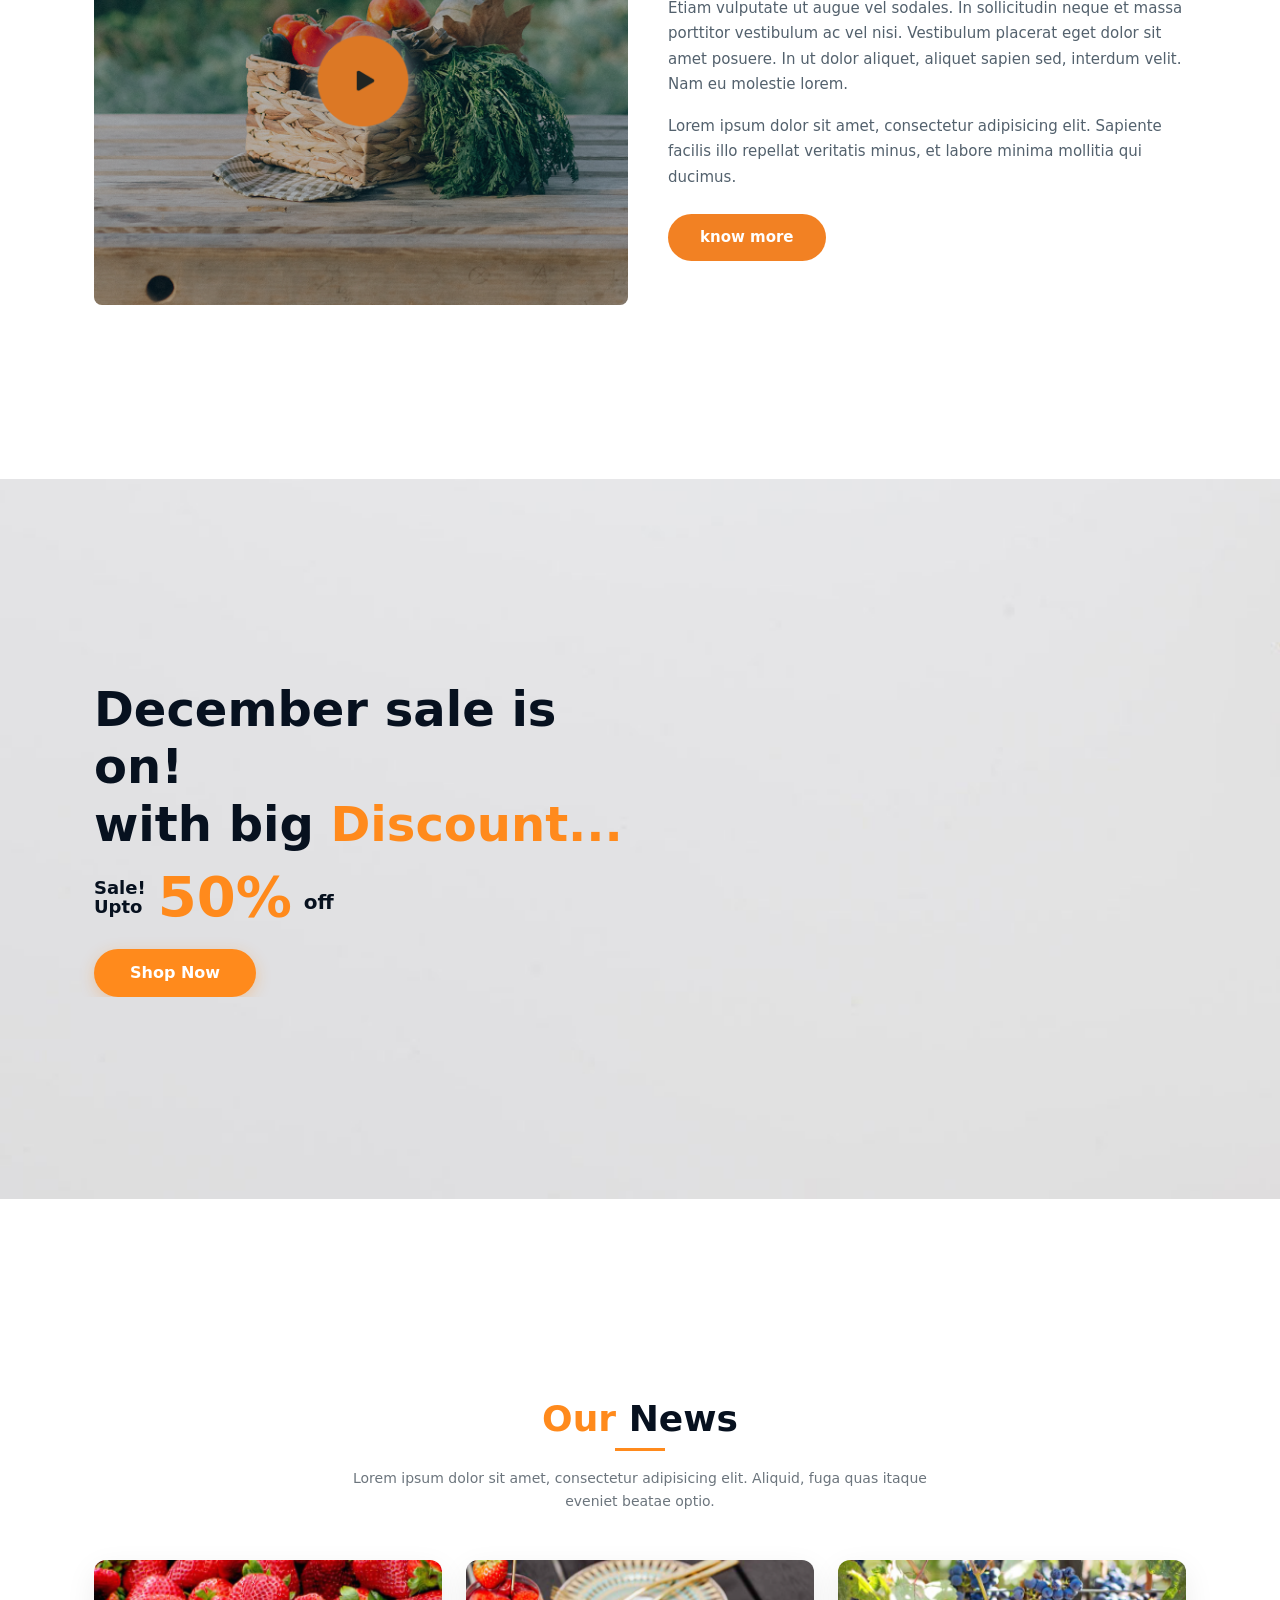
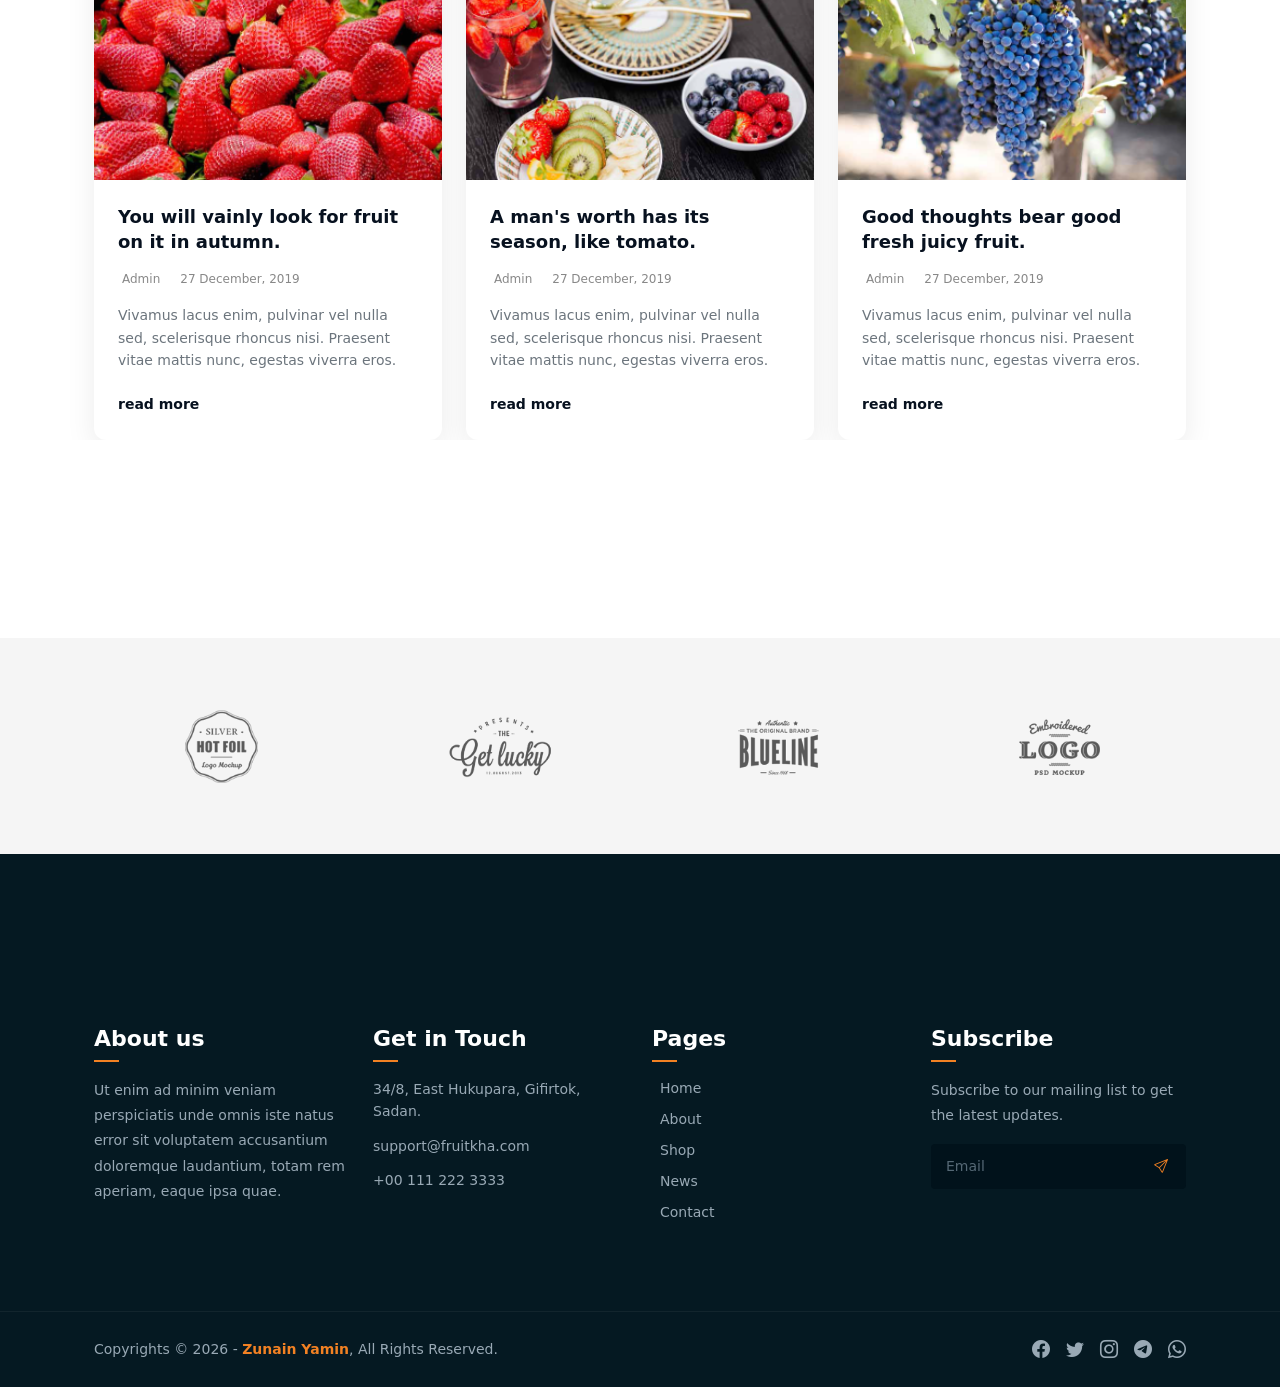
==== commit cb397a3c: "Add some more pages" ====
--- a/index.html
+++ b/index.html
@@ -17,102 +17,82 @@
 
 
 
-    <section id="nav-bar">
-        <nav class="navbar navbar-expand-lg fruit-navbar">
-            <div class="container">
-
-                <!-- Logo -->
-                <a class="navbar-brand" href="#">
-                    <div class="d-flex align-items-center">
-
-                        <i class="bi bi-basket3-fill logo-icon"></i>
-
-                        <div class="ms-2">
-                            <div class="logo-title">Fruitkha</div>
-                            <div class="logo-subtitle">Fresh Fruits Online</div>
-                        </div>
-
-                    </div>
-                </a>
-
-
-                <!-- Mobile Toggle -->
-                <button class="navbar-toggler" type="button" data-bs-toggle="collapse" data-bs-target="#navbarMenu"
-                    aria-controls="navbarMenu" aria-expanded="false" aria-label="Toggle navigation">
-
-                    <span class="navbar-toggler-icon"></span>
-                </button>
-
-
-                <!-- Navbar Content -->
-                <div class="collapse navbar-collapse" id="navbarMenu">
-
-                    <!-- Menu -->
-                    <ul class="navbar-nav mx-auto mb-2 mb-lg-0">
-
-                        <li class="nav-item">
-                            <a class="nav-link active" href="#">Home</a>
-                        </li>
-
-                        <li class="nav-item">
-                            <a class="nav-link" href="#">About</a>
-                        </li>
-
-                        <li class="nav-item">
-                            <a class="nav-link" href="#">Pages</a>
-                        </li>
-
-                        <li class="nav-item">
-                            <a class="nav-link" href="#">News</a>
-                        </li>
-
-                        <li class="nav-item">
-                            <a class="nav-link" href="#">Contact</a>
-                        </li>
-
-                        <li class="nav-item">
-                            <a class="nav-link" href="#">Shop</a>
-                        </li>
-
-                    </ul>
-
-
-                    <!-- Right Side -->
-                    <div class="navbar-actions">
-
-                        <a href="#">
-                            <i class="bi bi-cart-fill"></i>
-                        </a>
-
-                        <a href="#">
-                            <i class="bi bi-search"></i>
-                        </a>
-
-                    </div>
-
-                </div>
-
-            </div>
-        </nav>
-
-        <!------------ Hero-Section Content ---------->
-        <div class="hero-content">
-            <h1>
-                <span>Fresh & Organic</span>
-            </h1>
-            <div class="hero-heading">
-                <h1>Delicious Seasonal Fruits</h1>
-            </div>
-            <div class="buttons">
-                <a href="#" class="btn-primary">Fruit Collection</a>
-                <a href="#" class="btn-outline">Contact Us</a>
-            </div>
-        </div>
-
-
-
-
-    </section>
+ <section id="nav-bar">
+    <nav class="navbar navbar-expand-lg fruit-navbar">
+        <div class="container">
+
+            <!-- Logo -->
+            <a class="navbar-brand" href="./index.html">
+                <div class="d-flex align-items-center">
+                    <i class="bi bi-basket3-fill logo-icon"></i>
+                    <div class="ms-2">
+                        <div class="logo-title">Fruitkha</div>
+                        <div class="logo-subtitle">Fresh Fruits Online</div>
+                    </div>
+                </div>
+            </a>
+
+            <!-- Mobile Toggle -->
+            <button class="navbar-toggler" type="button" data-bs-toggle="collapse" data-bs-target="#navbarMenu"
+                aria-controls="navbarMenu" aria-expanded="false" aria-label="Toggle navigation">
+                <span class="navbar-toggler-icon"></span>
+            </button>
+
+            <!-- Navbar Content -->
+            <div class="collapse navbar-collapse" id="navbarMenu">
+
+                <!-- Menu -->
+                <ul class="navbar-nav mx-auto mb-2 mb-lg-0">
+                    <li class="nav-item">
+                        <a class="nav-link active" href="./index.html">Home</a>
+                    </li>
+                    <li class="nav-item">
+                        <a class="nav-link" href="./about.html">About</a>
+                    </li>
+                    <li class="nav-item">
+                        <a class="nav-link" href="./cart.html">Pages</a>
+                    </li>
+                    <li class="nav-item">
+                        <a class="nav-link" href="./news.html">News</a>
+                    </li>
+                    <li class="nav-item">
+                        <a class="nav-link" href="./contact.html">Contact</a>
+                    </li>
+                    <li class="nav-item">
+                        <a class="nav-link" href="./shop.html">Shop</a>
+                    </li>
+                </ul>
+
+                <!-- Right Side Actions -->
+                <div class="navbar-actions">
+                    <a href="./cart.html">
+                        <i class="bi bi-cart-fill"></i>
+                    </a>
+                    <a href="#">
+                        <i class="bi bi-search"></i>
+                    </a>
+                </div>
+
+            </div>
+
+        </div>
+    </nav>
+
+    <!------------ Hero-Section Content ---------->
+    <div class="hero-content">
+        <h1>
+            <span>Fresh & Organic</span>
+        </h1>
+        <div class="hero-heading">
+            <h1>Delicious Seasonal Fruits</h1>
+        </div>
+        <div class="buttons">
+            <a href="./shop.html" class="btn-primary">Fruit Collection</a>
+            <a href="./contact.html" class="btn-outline">Contact Us</a>
+        </div>
+    </div>
+
+</section>
 
 
     <!----------------------------Features---------------------------->
--- a/style.css
+++ b/style.css
@@ -875,7 +875,7 @@
 .logo-carousel-section {
     background-color: #f5f5f5;
     margin-top: 150px;
-    margin-bottom: 150px;
+
 }
 
 
@@ -1041,8 +1041,11 @@
 .social-icons a:hover {
     color: #f28123;
 }
-.container, .container-fluid {
-    overflow: hidden; }
+
+.container,
+.container-fluid {
+    overflow: hidden;
+}
 
 .row {
     --bs-gutter-x: 1.5rem;
@@ -1050,7 +1053,351 @@
     margin-left: 0 !important;
 }
 
-h1, h2, .big-heading {
+h1,
+h2,
+.big-heading {
     font-size: clamp(1.75rem, 4vw, 3rem);
     word-break: break-word;
+}
+
+
+
+/* ========================== 
+About section 
+============================*/
+
+.custom-hero-section {
+    background-color: #374b55;
+    min-height: 480px;
+    display: flex;
+    flex-direction: column;
+}
+
+.hero-content h1 {
+    font-size: clamp(2.25rem, 5vw + 1rem, 3.5rem) !important;
+}
+
+.hero-content {
+    flex-grow: 1;
+    padding-bottom: 3rem;
+}
+
+
+.text-warning {
+    color: #f38120 !important;
+
+}
+
+
+.letter-spacing {
+    letter-spacing: 9px;
+    font-size: 0.85rem;
+}
+
+/* Hover effects for Links */
+.navbar-nav .nav-link {
+    transition: color 0.3s ease;
+}
+
+.navbar-nav .nav-link:hover {
+    color: #f38120 !important;
+}
+
+
+/* ------------Why choose us--------------- */
+
+.section-title {
+    font-size: clamp(2rem, 4vw, 2.75rem);
+    color: #051922;
+}
+
+.text-orange {
+    color: #f38120 !important;
+}
+
+
+.feature-icon-box {
+    width: 65px;
+    height: 65px;
+    min-width: 65px;
+    border: 2px dashed #f38120;
+    border-radius: 50%;
+    display: flex;
+    align-items: center;
+    justify-content: center;
+    color: #f38120;
+    font-size: 1.25rem;
+    background-color: transparent;
+}
+
+
+.feature-section p {
+    line-height: 1.6;
+    color: #555555;
+}
+
+
+.feature-img-wrapper img {
+    min-height: 380px;
+}
+
+/* ----------Our Team----------- */
+/* Title & Accent Border */
+.team-title {
+    font-size: clamp(2rem, 4vw, 2.5rem);
+    color: #051922;
+}
+
+.title-border {
+    width: 50px;
+    height: 3px;
+    background-color: #f38120;
+}
+
+.team-img-wrapper img {
+    height: 380px;
+    object-fit: cover;
+}
+
+.social-overlay {
+    position: absolute;
+    bottom: 20px;
+    left: 0;
+    right: 0;
+    z-index: 2;
+}
+
+/* Orange Circular Social Icons */
+.social-icon {
+    width: 35px;
+    height: 35px;
+    background-color: #f38120;
+    color: #ffffff;
+    border-radius: 50%;
+    display: flex;
+    align-items: center;
+    justify-content: center;
+    font-size: 0.85rem;
+    text-decoration: none;
+    transition: transform 0.3s ease, background-color 0.3s ease;
+}
+
+.social-icon:hover {
+    background-color: #051922;
+    color: #ffffff;
+    transform: translateY(-3px);
+}
+
+/* Tables General Header Styling */
+.cart-table thead th,
+.cart-total-table thead th {
+    background-color: #efefef !important;
+    color: #6c6c6c;
+    font-weight: 600;
+    padding: 15px;
+    border-bottom: none;
+}
+
+.cart-table td,
+.cart-total-table td {
+    padding: 15px;
+    color: #555555;
+    height: max-content;
+
+}
+
+/* Image Thumbnail in Table */
+.cart-table .product-img img {
+    max-width: 50px;
+    height: auto;
+}
+
+/* Delete Cross Icon */
+.product-remove a {
+    color: #051922;
+    font-size: 1.1rem;
+    transition: color 0.2s ease;
+}
+
+.product-remove a:hover {
+    color: #f38120;
+}
+
+/* Quantity Input Box */
+.cart-qty-input {
+    max-width: 70px;
+    border-color: #e5e5e5;
+    border-radius: 5px;
+    padding: 6px;
+}
+
+/* Orange Custom Buttons */
+.btn-orange {
+    background-color: #f38120;
+    color: #ffffff !important;
+    border: none;
+    transition: background-color 0.3s ease, transform 0.2s ease;
+}
+
+.btn-orange:hover {
+    background-color: #051922;
+    color: #ffffff !important;
+}
+
+/* Coupon Input Focus */
+.coupon-box .form-control {
+    border-color: #e5e5e5;
+    border-radius: 5px;
+}
+
+.coupon-box .form-control:focus,
+.cart-qty-input:focus {
+    border-color: #f38120;
+    box-shadow: none;
+}
+
+.padding {
+    padding-top: 200px;
+}
+
+.heading-decor {
+    padding-top: 100px;
+    font-weight: 800;
+    color: #051922;
+}
+
+.contact-p {
+    line-height: 25px;
+    color: #1e1a44;
+    margin-top: 15px;
+}
+
+
+
+
+
+/* Contact Form Section CSS */
+.contact-form {
+    width: 100%;
+    max-width: 650px;
+}
+
+/* 2-Column Grid Layout */
+.form-grid {
+    display: grid;
+    grid-template-columns: 1fr 1fr;
+    gap: 15px;
+    margin-bottom: 15px;
+}
+
+.form-group {
+    width: 100%;
+}
+
+.full-width {
+    margin-bottom: 25px;
+}
+
+/* Inputs & Textarea */
+.contact-form input[type="text"],
+.contact-form input[type="email"],
+.contact-form input[type="tel"],
+.contact-form textarea {
+    width: 100%;
+    padding: 12px 16px;
+    border: 1px solid #e0e0e0;
+    border-radius: 4px;
+    font-size: 15px;
+    color: #333333;
+    outline: none;
+    background-color: #ffffff;
+    box-sizing: border-box;
+}
+
+/* Placeholders */
+.contact-form input::placeholder,
+.contact-form textarea::placeholder {
+    color: #8c8c8c;
+    font-size: 14px;
+}
+
+/* Focus Border */
+.contact-form input:focus,
+.contact-form textarea:focus {
+    border-color: #f37d1d;
+}
+
+/* Textarea Height */
+.contact-form textarea {
+    resize: vertical;
+    min-height: 180px;
+}
+
+/* Orange Pill Button */
+.contact-form .submit-btn {
+    background-color: #f37d1d;
+    color: #000000;
+    font-size: 12px;
+    font-weight: 800;
+    letter-spacing: 0.8px;
+    padding: 14px 40px;
+    border: none;
+    border-radius: 25px;
+    cursor: pointer;
+    display: inline-block;
+}
+
+/* Responsive Mobile Layout */
+@media (max-width: 550px) {
+    .contact-form .form-grid {
+        grid-template-columns: 1fr;
+        gap: 12px;
+    }
+}
+
+
+
+/* Contact Info Section Styling */
+.contact-info-wrapper {
+  display: flex;
+  flex-direction: column;
+  gap: 35px;
+  max-width: 400px;
+}
+
+.info-item {
+  display: flex;
+  align-items: flex-start;
+  gap: 20px;
+}
+
+/* Orange Icon Styling */
+.info-icon {
+  color: #f37d1d;
+  font-size: 28px;
+  line-height: 1;
+  padding-top: 2px;
+}
+
+.info-text h3 {
+  font-size: 22px;
+  font-weight: 800;
+  color: #051922;
+  margin-bottom: 12px;
+  letter-spacing: -0.3px;
+}
+
+.info-text p {
+  font-size: 15px;
+  color: #555555;
+  margin-bottom: 5px;
+  line-height: 1.5;
+}
+.info{
+    margin-top: 120px;
+    background-color: #FBFBFB ;
+    padding: 25px 16px;
+}
+.contact-footer{
+    margin-top: 60px;
 }
